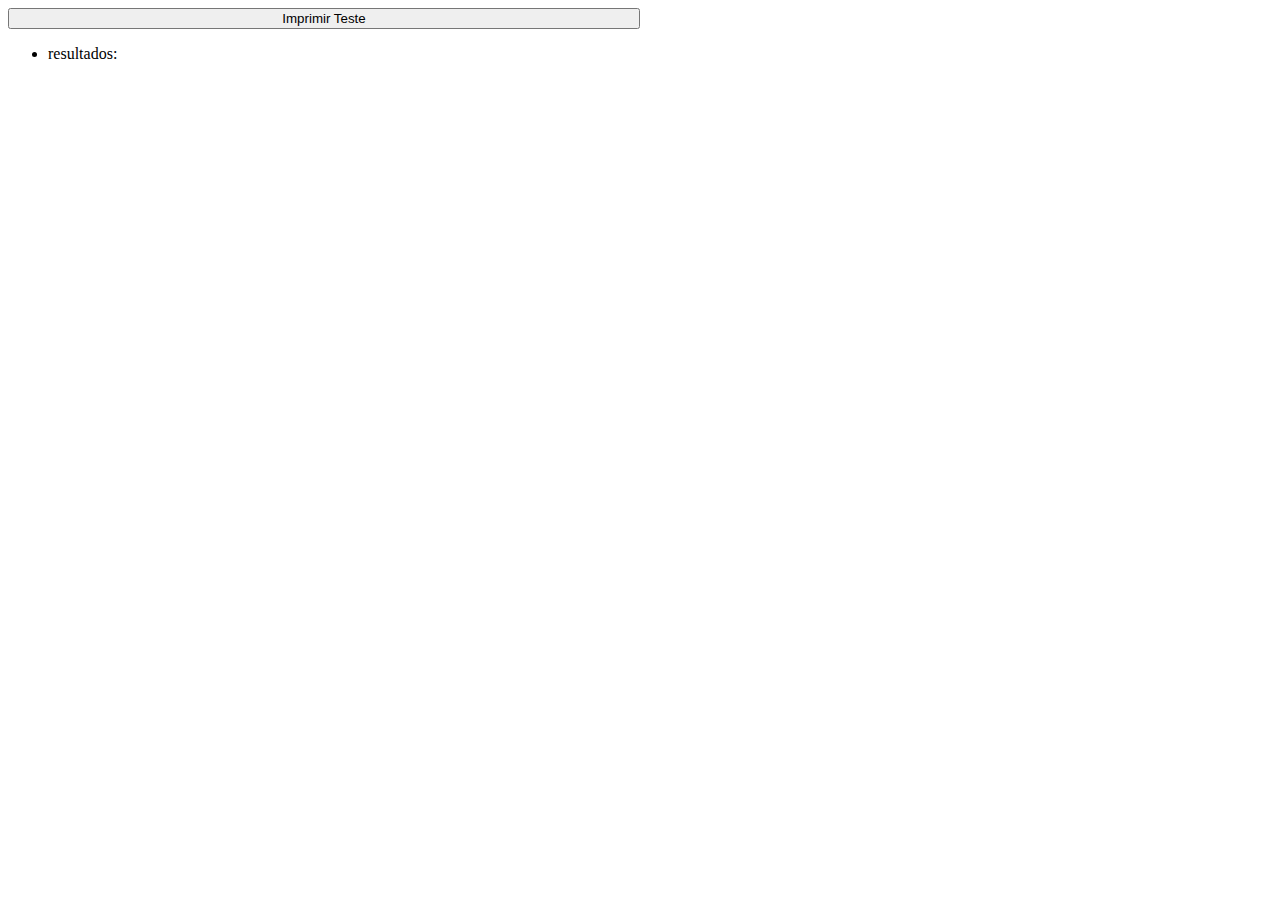
==== home.old.html @ b7213599 "agora vai" ====
<!DOCTYPE html>
<html lang="en">
<head>
    <meta charset="UTF-8">
    <meta http-equiv="X-UA-Compatible" content="IE=edge">
    <meta name="viewport" content="width=device-width, initial-scale=1.0">
    <title>Test</title>
</head>
<body>
    <input id="teste" type="button" value="Imprimir Teste" style="width: 50%;">
    <ul id="list">
        <li>resultados:</li>
    </ul>
    <script>
        document.querySelector('#teste').addEventListener('click', testeImpressora)

        function addLi(text) {
            let ul = document.getElementById("list");
            let li = document.createElement("li");
            li.appendChild(document.createTextNode(text));
            ul.appendChild(li);
        }

        function testeImpressora() {
            addLi('bora lá')
            let args = JSON.stringify({ tipo: 5, modelo: '', conexao: '', parametro: 0 })
            let result = Termica.AbreConexaoImpressora(args)
            addLi('abreconexaoimpressora')
            addLi(`result: ${result}`)
            let resultJson = JSON.parse(result)
            if (resultJson.callResult === 'success') {
                if (resultJson.callReturn !== 0) {
                    addLi(`Retorno: ${resultJson.callReturn}`)
                } else addLi(resultJson.callReturn)
            } else {
                addLi(`Failed\nCall Result Code: ${resultJson.callResultCode}\nCall Return: ${resultJson.callReturn}`)
            }
    
    
            args = JSON.stringify({ dados: 'qualquer coisa só pra teste',
                                    alinhamento: 0,
                                    stilo: 0, 
                                    tamanho: 17 })
            result = Termica.ImpressaoTexto(args)
            addLi('impressao texto')
            addLi(`result: ${result}`)
            resultJson = JSON.parse(result)
            if (resultJson.callResult === 'success') {
                if (resultJson.callReturn !== 0) {
                    alert(`Retorno: ${resultJson.callReturn}`)
                } else alert(resultJson.callReturn)
            } else {
                alert(`Failed\nCall Result Code: ${resultJson.callResultCode}\nCall Return: ${resultJson.callReturn}`)
            }
    
            result = Termica.Corte(JSON.stringify({ avanco : 10 }))
            addLi('corte')
            addLi(`result: ${result}`)
            resultJson = JSON.parse(result)
            if (resultJson.callResult === 'success') {
                if (resultJson.callReturn !== 0) {
                    alert(`Retorno: ${resultJson.callReturn}`)
                } else alert(resultJson.callReturn)
            } else {
                alert(`Failed\nCall Result Code: ${resultJson.callResultCode}\nCall Return: ${resultJson.callReturn}`)
            }
    
            result = Termica.FechaConexaoImpressora(JSON.stringify({}))
            addLi('fecha')
            addLi(`result: ${result}`)
            resultJson = JSON.parse(result)
            if (resultJson.callResult === 'success') {
                if (resultJson.callReturn !== 0) {
                    alert(`Retorno: ${resultJson.callReturn}`)
                } else alert(resultJson.callReturn)
            } else {
                alert(`Failed\nCall Result Code: ${resultJson.callResultCode}\nCall Return: ${resultJson.callReturn}`)
            }
        }
    </script>
</body>
</html>
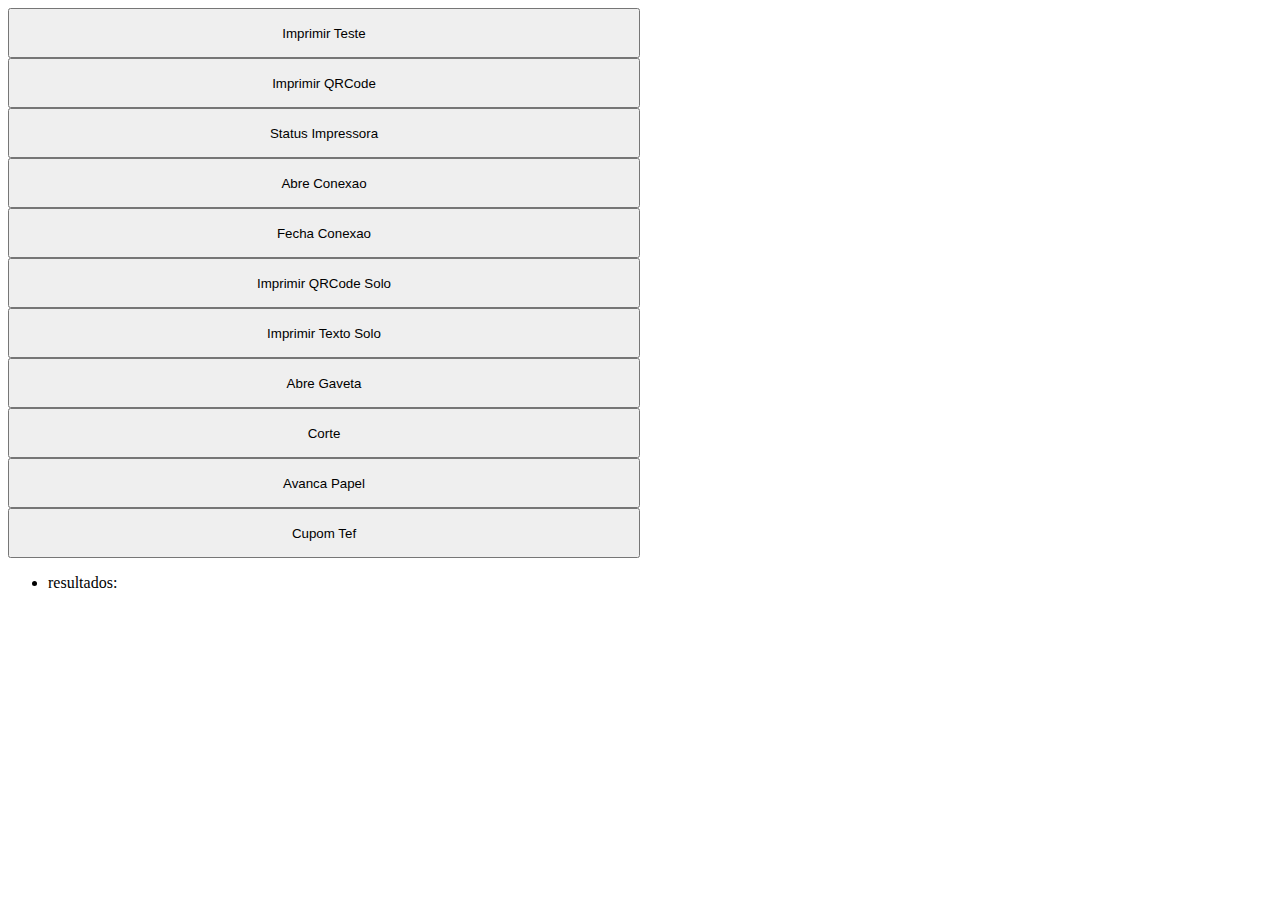
==== commit 4020e169: "b site" ====
--- a/home.old.html
+++ b/home.old.html
@@ -5,15 +5,35 @@
     <meta charset="UTF-8">
     <meta http-equiv="X-UA-Compatible" content="IE=edge">
     <meta name="viewport" content="width=device-width, initial-scale=1.0">
-    <title>Test</title>
+    <title>Test Git</title>
 </head>
 <body>
-    <input id="teste" type="button" value="Imprimir Teste" style="width: 50%;">
+    <input id="texto" type="button" value="Imprimir Teste" style="width: 50%; height: 50px;"><br>
+    <input id="qrcode" type="button" value="Imprimir QRCode" style="width: 50%; height: 50px;"><br>
+    <input id="status" type="button" value="Status Impressora" style="width: 50%; height: 50px;"><br>
+    <input id="abre" type="button" value="Abre Conexao" style="width: 50%; height: 50px;"><br>
+    <input id="fecha" type="button" value="Fecha Conexao" style="width: 50%; height: 50px;"><br>
+    <input id="qrcode-solo" type="button" value="Imprimir QRCode Solo" style="width: 50%; height: 50px;"><br>
+    <input id="texto-solo" type="button" value="Imprimir Texto Solo" style="width: 50%; height: 50px;"><br>
+    <input id="abre-gaveta" type="button" value="Abre Gaveta" style="width: 50%; height: 50px;"><br>
+    <input id="corte" type="button" value="Corte" style="width: 50%; height: 50px;"><br>
+    <input id="avanca" type="button" value="Avanca Papel" style="width: 50%; height: 50px;"><br>
+    <input id="cupomtef" type="button" value="Cupom Tef" style="width: 50%; height: 50px;"><br>
     <ul id="list">
         <li>resultados:</li>
     </ul>
     <script>
-        document.querySelector('#teste').addEventListener('click', testeImpressora)
+        document.querySelector('#texto').addEventListener('click', testeImpressaoTexto)
+        document.querySelector('#qrcode').addEventListener('click', testeImpressaoQRCode)
+        document.querySelector('#status').addEventListener('click', testeStatusImpressora)
+        document.querySelector('#abre').addEventListener('click', testeAbreConexao)
+        document.querySelector('#fecha').addEventListener('click', testeFechaConexao)
+        document.querySelector('#qrcode-solo').addEventListener('click', testeImpressaoQRCodeSolo)
+        document.querySelector('#texto-solo').addEventListener('click', testeImpressaoTextoSolo)
+        document.querySelector('#abre-gaveta').addEventListener('click', testeAbreGaveta)
+        document.querySelector('#corte').addEventListener('click', testeCorte)
+        document.querySelector('#avanca').addEventListener('click', testeAvancaPapel)
+        document.querySelector('#cupomtef').addEventListener('click', testeImprimeCupomTEF)
 
         function addLi(text) {
             let ul = document.getElementById("list");
@@ -22,62 +42,144 @@
             ul.appendChild(li);
         }
 
-        function testeImpressora() {
+        function removeLis() {
+            document.getElementById("list").innerHTML = "";
+        }
+
+        function testeAbreConexao() {
+            removeLis()
             addLi('bora lá')
             let args = JSON.stringify({ tipo: 5, modelo: '', conexao: '', parametro: 0 })
             let result = Termica.AbreConexaoImpressora(args)
             addLi('abreconexaoimpressora')
             addLi(`result: ${result}`)
-            let resultJson = JSON.parse(result)
-            if (resultJson.callResult === 'success') {
-                if (resultJson.callReturn !== 0) {
-                    addLi(`Retorno: ${resultJson.callReturn}`)
-                } else addLi(resultJson.callReturn)
-            } else {
-                addLi(`Failed\nCall Result Code: ${resultJson.callResultCode}\nCall Return: ${resultJson.callReturn}`)
-            }
+        }
+
+        function testeFechaConexao() {
+            removeLis()
+            result = Termica.FechaConexaoImpressora(JSON.stringify({}))
+            addLi('fecha')
+            addLi(`result: ${result}`)
+        }
+
+        function testeImpressaoTexto() {
+            removeLis()
+            addLi('bora lá')
+            let args = JSON.stringify({ tipo: 5, modelo: '', conexao: '', parametro: 0 })
+            let result = Termica.AbreConexaoImpressora(args)
+            addLi('abreconexaoimpressora')
+            addLi(`result: ${result}`)
     
-    
-            args = JSON.stringify({ dados: 'qualquer coisa só pra teste',
-                                    alinhamento: 0,
+            args = JSON.stringify({ dados : 'Elgin Developers Community From Web App', 
+                                    alinhamento: 0, 
                                     stilo: 0, 
                                     tamanho: 17 })
             result = Termica.ImpressaoTexto(args)
             addLi('impressao texto')
             addLi(`result: ${result}`)
-            resultJson = JSON.parse(result)
-            if (resultJson.callResult === 'success') {
-                if (resultJson.callReturn !== 0) {
-                    alert(`Retorno: ${resultJson.callReturn}`)
-                } else alert(resultJson.callReturn)
-            } else {
-                alert(`Failed\nCall Result Code: ${resultJson.callResultCode}\nCall Return: ${resultJson.callReturn}`)
-            }
     
             result = Termica.Corte(JSON.stringify({ avanco : 10 }))
             addLi('corte')
             addLi(`result: ${result}`)
-            resultJson = JSON.parse(result)
-            if (resultJson.callResult === 'success') {
-                if (resultJson.callReturn !== 0) {
-                    alert(`Retorno: ${resultJson.callReturn}`)
-                } else alert(resultJson.callReturn)
-            } else {
-                alert(`Failed\nCall Result Code: ${resultJson.callResultCode}\nCall Return: ${resultJson.callReturn}`)
-            }
-    
+
             result = Termica.FechaConexaoImpressora(JSON.stringify({}))
             addLi('fecha')
             addLi(`result: ${result}`)
-            resultJson = JSON.parse(result)
-            if (resultJson.callResult === 'success') {
-                if (resultJson.callReturn !== 0) {
-                    alert(`Retorno: ${resultJson.callReturn}`)
-                } else alert(resultJson.callReturn)
-            } else {
-                alert(`Failed\nCall Result Code: ${resultJson.callResultCode}\nCall Return: ${resultJson.callReturn}`)
-            }
         }
+
+        function testeImpressaoQRCode() {
+            removeLis()
+            addLi('bora lá')
+            let args = JSON.stringify({ tipo: 5, modelo: '', conexao: '', parametro: 0 })
+            let result = Termica.AbreConexaoImpressora(args)
+            addLi('abreconexaoimpressora')
+            addLi(`result: ${result}`)
+    
+            args = JSON.stringify({ dados: 'https://web-app-experience.herokuapp.com/', 
+                                    tamanho: 4, 
+                                    nivelCorrecao: 2 })
+            result = Termica.ImpressaoQRCode(args)
+            addLi('impressao texto')
+            addLi(`result: ${result}`)
+    
+            result = Termica.Corte(JSON.stringify({ avanco : 10 }))
+            addLi('corte')
+            addLi(`result: ${result}`)
+
+            result = Termica.FechaConexaoImpressora(JSON.stringify({}))
+            addLi('fecha')
+            addLi(`result: ${result}`)
+        }
+
+        function testeStatusImpressora() {
+            removeLis()
+            addLi('bora lá')
+            let args = JSON.stringify({ tipo: 5, modelo: '', conexao: '', parametro: 0 })
+            let result = Termica.AbreConexaoImpressora(args)
+            addLi('abreconexaoimpressora')
+            addLi(`result: ${result}`)
+    
+            args = JSON.stringify({ param: 3 })
+            result = Termica.StatusImpressora(args)
+            addLi('statusimpressora')
+            addLi(`result: ${result}`)
+
+            result = Termica.FechaConexaoImpressora(JSON.stringify({}))
+            addLi('fecha')
+            addLi(`result: ${result}`)
+        }
+
+        function testeImpressaoTextoSolo() {
+            removeLis()
+            args = JSON.stringify({ dados : 'Elgin Developers Community From Web App', 
+                                    alinhamento: 0, 
+                                    stilo: 0, 
+                                    tamanho: 17 })
+            result = Termica.ImpressaoTexto(args)
+            addLi('impressao texto')
+            addLi(`result: ${result}`)
+        }
+
+        function testeImpressaoQRCodeSolo() {
+            removeLis()
+            args = JSON.stringify({ dados: 'https://web-app-experience.herokuapp.com/', 
+                                    tamanho: 4, 
+                                    nivelCorrecao: 2 })
+            result = Termica.ImpressaoQRCode(args)
+            addLi('impressao qrcode solo')
+            addLi(`result: ${result}`)
+        }
+
+        function testeAbreGaveta() {
+            removeLis()
+            args = JSON.stringify({ })
+            result = Termica.AbreGavetaElgin(args)
+            addLi('teste gaveta')
+            addLi(`result: ${result}`)
+        }
+
+        function testeCorte() {
+            removeLis()
+            result = Termica.Corte(JSON.stringify({ avanco : 10 }))
+            addLi('corte')
+            addLi(`result: ${result}`)
+        }
+
+        function testeAvancaPapel() {
+            removeLis()
+            result = Termica.AvancaPapel(JSON.stringify({ linhas : 10 }))
+            addLi('avancapapel')
+            addLi(`result: ${result}`)
+        }
+
+        function testeImprimeCupomTEF() {
+            let cupom = '000-000 = CRT\n 001-000 = 1\n 002-000 = 123456\n 003-000 = 4500\n 010-000 = ELECTRON\n 010-001 = 103\n 010-003 = 21\n 010-004 = 417402\n 010-005 = 7578\n 011-000 = 03603511027\n 012-000 = 001315\n 013-000 = 001315\n 018-000 = 01\n 022-000 = 0326\n 023-000 = 192414\n 028-000 = 37\n 029-001 = ELGIN PAY TESTE BANRISUL\n 029-002 = 92.702.067/0001-96   \n 029-003 = R CAPITAO MONTANHA, 177\n 029-004 = CENTRO PORTO ALEGRE RS\n 029-005 = \n 029-006 = \n 029-007 = \n 029-008 = \n 029-009 =                  REDE                 \n 029-010 = \n 029-011 = REDESHOP  -      OKI                  \n 029-012 = \n 029-013 = \n 029-014 = COMPROV: 123456789 VALOR: 45,00\n 029-015 = \n 029-016 = ESTAB:013932594 SCOPE TESTE SIMULADO  \n 029-017 = DD.MM.AA-HH:MM:SS TERM:PV123456/pppnnn\n 029-018 = CARTAO: ************7578\n 029-019 = AUTORIZACAO: 123456                   \n 029-020 = ARQC:36DEFEF9D3490BC5\n 029-021 = \n 029-022 = **************************************\n 029-023 =          D E M O N S T R A C A O      \n 029-024 =  Transacao sem validade para reembolso\n 029-025 =     Autorizacao gerada por simulador  \n 029-026 = **************************************\n 029-027 = \n 029-028 =     TRANSACAO AUTORIZADA MEDIANTE     \n 029-029 =         USO DE SENHA PESSOAL.         \n 029-030 =                                       \n 029-031 = 0\n 029-032 = CONTROLE 03603511027  OKI BRASIL SCOPE\n 029-033 = \n 029-034 = \n 029-035 = \n 029-036 = \n 029-037 = \n 030-000 = Transação Finalizada com Sucesso\n 043-000 = SIMULADOR\n 047-000 = 00\n 050-000 = 000\n 150-000 = 000000000000002\n 210-004 = 4174020000007578=25080000000000000000\n 210-052 = 001\n 210-052 = 001\n 300-001 = 0825\n 600-000 = 01425787000104\n 701-016 = 0326\n 999-999 = 0'
+            removeLis()
+            result = Termica.ImprimeCupomTEF(JSON.stringify({ dados : cupom }))
+            addLi('cupomtef')
+            addLi(`result: ${result}`)
+        }
+
     </script>
 </body>
-</html>+</html>
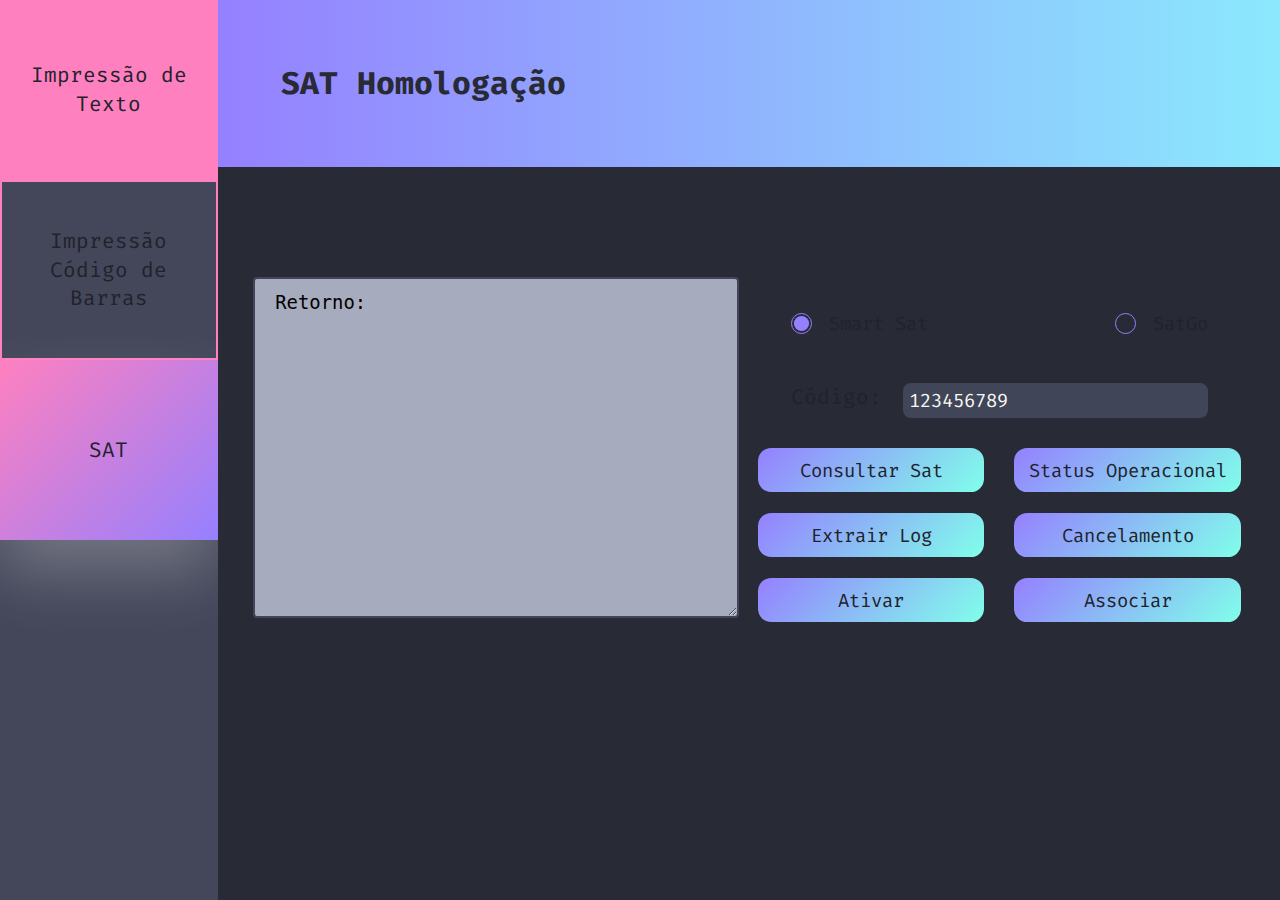
==== commit a26a4ae9: "fdjk" ====
--- a/home.old.html
+++ b/home.old.html
@@ -1,185 +1,205 @@
-
 <!DOCTYPE html>
 <html lang="en">
 <head>
     <meta charset="UTF-8">
     <meta http-equiv="X-UA-Compatible" content="IE=edge">
     <meta name="viewport" content="width=device-width, initial-scale=1.0">
-    <title>Test Git</title>
+    <title>Exemplo Web</title>
+    <link rel="stylesheet" href="css/style.css">
 </head>
 <body>
-    <input id="texto" type="button" value="Imprimir Teste" style="width: 50%; height: 50px;"><br>
-    <input id="qrcode" type="button" value="Imprimir QRCode" style="width: 50%; height: 50px;"><br>
-    <input id="status" type="button" value="Status Impressora" style="width: 50%; height: 50px;"><br>
-    <input id="abre" type="button" value="Abre Conexao" style="width: 50%; height: 50px;"><br>
-    <input id="fecha" type="button" value="Fecha Conexao" style="width: 50%; height: 50px;"><br>
-    <input id="qrcode-solo" type="button" value="Imprimir QRCode Solo" style="width: 50%; height: 50px;"><br>
-    <input id="texto-solo" type="button" value="Imprimir Texto Solo" style="width: 50%; height: 50px;"><br>
-    <input id="abre-gaveta" type="button" value="Abre Gaveta" style="width: 50%; height: 50px;"><br>
-    <input id="corte" type="button" value="Corte" style="width: 50%; height: 50px;"><br>
-    <input id="avanca" type="button" value="Avanca Papel" style="width: 50%; height: 50px;"><br>
-    <input id="cupomtef" type="button" value="Cupom Tef" style="width: 50%; height: 50px;"><br>
-    <ul id="list">
-        <li>resultados:</li>
-    </ul>
-    <script>
-        document.querySelector('#texto').addEventListener('click', testeImpressaoTexto)
-        document.querySelector('#qrcode').addEventListener('click', testeImpressaoQRCode)
-        document.querySelector('#status').addEventListener('click', testeStatusImpressora)
-        document.querySelector('#abre').addEventListener('click', testeAbreConexao)
-        document.querySelector('#fecha').addEventListener('click', testeFechaConexao)
-        document.querySelector('#qrcode-solo').addEventListener('click', testeImpressaoQRCodeSolo)
-        document.querySelector('#texto-solo').addEventListener('click', testeImpressaoTextoSolo)
-        document.querySelector('#abre-gaveta').addEventListener('click', testeAbreGaveta)
-        document.querySelector('#corte').addEventListener('click', testeCorte)
-        document.querySelector('#avanca').addEventListener('click', testeAvancaPapel)
-        document.querySelector('#cupomtef').addEventListener('click', testeImprimeCupomTEF)
-
-        function addLi(text) {
-            let ul = document.getElementById("list");
-            let li = document.createElement("li");
-            li.appendChild(document.createTextNode(text));
-            ul.appendChild(li);
-        }
-
-        function removeLis() {
-            document.getElementById("list").innerHTML = "";
-        }
-
-        function testeAbreConexao() {
-            removeLis()
-            addLi('bora lá')
-            let args = JSON.stringify({ tipo: 5, modelo: '', conexao: '', parametro: 0 })
-            let result = Termica.AbreConexaoImpressora(args)
-            addLi('abreconexaoimpressora')
-            addLi(`result: ${result}`)
-        }
-
-        function testeFechaConexao() {
-            removeLis()
-            result = Termica.FechaConexaoImpressora(JSON.stringify({}))
-            addLi('fecha')
-            addLi(`result: ${result}`)
-        }
-
-        function testeImpressaoTexto() {
-            removeLis()
-            addLi('bora lá')
-            let args = JSON.stringify({ tipo: 5, modelo: '', conexao: '', parametro: 0 })
-            let result = Termica.AbreConexaoImpressora(args)
-            addLi('abreconexaoimpressora')
-            addLi(`result: ${result}`)
-    
-            args = JSON.stringify({ dados : 'Elgin Developers Community From Web App', 
-                                    alinhamento: 0, 
-                                    stilo: 0, 
-                                    tamanho: 17 })
-            result = Termica.ImpressaoTexto(args)
-            addLi('impressao texto')
-            addLi(`result: ${result}`)
-    
-            result = Termica.Corte(JSON.stringify({ avanco : 10 }))
-            addLi('corte')
-            addLi(`result: ${result}`)
-
-            result = Termica.FechaConexaoImpressora(JSON.stringify({}))
-            addLi('fecha')
-            addLi(`result: ${result}`)
-        }
-
-        function testeImpressaoQRCode() {
-            removeLis()
-            addLi('bora lá')
-            let args = JSON.stringify({ tipo: 5, modelo: '', conexao: '', parametro: 0 })
-            let result = Termica.AbreConexaoImpressora(args)
-            addLi('abreconexaoimpressora')
-            addLi(`result: ${result}`)
-    
-            args = JSON.stringify({ dados: 'https://web-app-experience.herokuapp.com/', 
-                                    tamanho: 4, 
-                                    nivelCorrecao: 2 })
-            result = Termica.ImpressaoQRCode(args)
-            addLi('impressao texto')
-            addLi(`result: ${result}`)
-    
-            result = Termica.Corte(JSON.stringify({ avanco : 10 }))
-            addLi('corte')
-            addLi(`result: ${result}`)
-
-            result = Termica.FechaConexaoImpressora(JSON.stringify({}))
-            addLi('fecha')
-            addLi(`result: ${result}`)
-        }
-
-        function testeStatusImpressora() {
-            removeLis()
-            addLi('bora lá')
-            let args = JSON.stringify({ tipo: 5, modelo: '', conexao: '', parametro: 0 })
-            let result = Termica.AbreConexaoImpressora(args)
-            addLi('abreconexaoimpressora')
-            addLi(`result: ${result}`)
-    
-            args = JSON.stringify({ param: 3 })
-            result = Termica.StatusImpressora(args)
-            addLi('statusimpressora')
-            addLi(`result: ${result}`)
-
-            result = Termica.FechaConexaoImpressora(JSON.stringify({}))
-            addLi('fecha')
-            addLi(`result: ${result}`)
-        }
-
-        function testeImpressaoTextoSolo() {
-            removeLis()
-            args = JSON.stringify({ dados : 'Elgin Developers Community From Web App', 
-                                    alinhamento: 0, 
-                                    stilo: 0, 
-                                    tamanho: 17 })
-            result = Termica.ImpressaoTexto(args)
-            addLi('impressao texto')
-            addLi(`result: ${result}`)
-        }
-
-        function testeImpressaoQRCodeSolo() {
-            removeLis()
-            args = JSON.stringify({ dados: 'https://web-app-experience.herokuapp.com/', 
-                                    tamanho: 4, 
-                                    nivelCorrecao: 2 })
-            result = Termica.ImpressaoQRCode(args)
-            addLi('impressao qrcode solo')
-            addLi(`result: ${result}`)
-        }
-
-        function testeAbreGaveta() {
-            removeLis()
-            args = JSON.stringify({ })
-            result = Termica.AbreGavetaElgin(args)
-            addLi('teste gaveta')
-            addLi(`result: ${result}`)
-        }
-
-        function testeCorte() {
-            removeLis()
-            result = Termica.Corte(JSON.stringify({ avanco : 10 }))
-            addLi('corte')
-            addLi(`result: ${result}`)
-        }
-
-        function testeAvancaPapel() {
-            removeLis()
-            result = Termica.AvancaPapel(JSON.stringify({ linhas : 10 }))
-            addLi('avancapapel')
-            addLi(`result: ${result}`)
-        }
-
-        function testeImprimeCupomTEF() {
-            let cupom = '000-000 = CRT\n 001-000 = 1\n 002-000 = 123456\n 003-000 = 4500\n 010-000 = ELECTRON\n 010-001 = 103\n 010-003 = 21\n 010-004 = 417402\n 010-005 = 7578\n 011-000 = 03603511027\n 012-000 = 001315\n 013-000 = 001315\n 018-000 = 01\n 022-000 = 0326\n 023-000 = 192414\n 028-000 = 37\n 029-001 = ELGIN PAY TESTE BANRISUL\n 029-002 = 92.702.067/0001-96   \n 029-003 = R CAPITAO MONTANHA, 177\n 029-004 = CENTRO PORTO ALEGRE RS\n 029-005 = \n 029-006 = \n 029-007 = \n 029-008 = \n 029-009 =                  REDE                 \n 029-010 = \n 029-011 = REDESHOP  -      OKI                  \n 029-012 = \n 029-013 = \n 029-014 = COMPROV: 123456789 VALOR: 45,00\n 029-015 = \n 029-016 = ESTAB:013932594 SCOPE TESTE SIMULADO  \n 029-017 = DD.MM.AA-HH:MM:SS TERM:PV123456/pppnnn\n 029-018 = CARTAO: ************7578\n 029-019 = AUTORIZACAO: 123456                   \n 029-020 = ARQC:36DEFEF9D3490BC5\n 029-021 = \n 029-022 = **************************************\n 029-023 =          D E M O N S T R A C A O      \n 029-024 =  Transacao sem validade para reembolso\n 029-025 =     Autorizacao gerada por simulador  \n 029-026 = **************************************\n 029-027 = \n 029-028 =     TRANSACAO AUTORIZADA MEDIANTE     \n 029-029 =         USO DE SENHA PESSOAL.         \n 029-030 =                                       \n 029-031 = 0\n 029-032 = CONTROLE 03603511027  OKI BRASIL SCOPE\n 029-033 = \n 029-034 = \n 029-035 = \n 029-036 = \n 029-037 = \n 030-000 = Transação Finalizada com Sucesso\n 043-000 = SIMULADOR\n 047-000 = 00\n 050-000 = 000\n 150-000 = 000000000000002\n 210-004 = 4174020000007578=25080000000000000000\n 210-052 = 001\n 210-052 = 001\n 300-001 = 0825\n 600-000 = 01425787000104\n 701-016 = 0326\n 999-999 = 0'
-            removeLis()
-            result = Termica.ImprimeCupomTEF(JSON.stringify({ dados : cupom }))
-            addLi('cupomtef')
-            addLi(`result: ${result}`)
-        }
-
-    </script>
+    <main>
+        <div class="left-options">
+            <div class="box card" id="print-text">
+                <span class="text">Impressão de Texto</span>
+            </div>
+            <div class="box card card-subtle" id="print-barcode">
+                <span class="text">Impressão Código de Barras</span>
+            </div>
+            <div class="box card card-subtle default-tab" id="sat">
+                <span class="text">SAT</span>
+            </div>
+        </div>
+        <div class="right-side">
+            <!-- IMPRESSÃO DE TEXTO -->
+            <div class="print-text tabcontent">
+                <h2 class="title-center">Impressão de Texto</h2>
+                <div class="printer-main">
+                    <div class="message">
+                        <label for="message">Mensagem:</label>
+                        <input type="text" name="message" id="message" value="Elgin Developers Community" class="text-white">
+                    </div>
+                    <div class="alignment">
+                        <div class="title-left">Alinhamento:</div>
+                        <div class="alignment-options">
+                            <div class="box">
+                                <input type="radio" id="rdb-left" name="rdb-align" value="rdb-left" class="radio radio-purple" checked>
+                                <label for="rdb-left" class="text text-white">Esquerda</label>
+                            </div>
+                            <div class="box">
+                                <input type="radio" id="rdb-center" name="rdb-align" class="radio radio-purple" value="rdb-center">
+                                <label for="rdb-center" class="text text-white">Centralizado</label>
+                            </div>
+                            <div class="box">
+                                <input type="radio" id="rdb-right" name="rdb-align" class="radio radio-purple" value="rdb-right">
+                                <label for="rdb-right" class="text text-white">Direita</label>
+                            </div>
+                        </div>
+                    </div>
+                    <div class="styling">
+                        <div class="title-left">Estilização:</div>
+                        <div class="options">
+                            <label for="font-fam">Font Family:</label>
+                            <select name="font" id="font-fam" class="select select-purple">
+                                <option value="0">Font A</option>
+                                <option value="1">Font B</option>
+                            </select>
+                            <label for="font-siz">Font Size:</label>
+                            <select name="font" id="font-siz" class="select">
+                                <option value="17">17</option>
+                                <option value="34">34</option>
+                                <option value="51">51</option>
+                                <option value="68">68</option>
+                            </select>
+                            <div class="checkboxes">
+                                <div class="box">
+                                    <input type="checkbox" id="bold" name="bold" value="8" class="checkbox checkbox-purple">
+                                    <label for="bold" class="text text-white"> Negrito</label>
+                                </div>
+                                <div class="box">
+                                    <input type="checkbox" id="italic" name="italic" value="2" class="checkbox checkbox-purple">
+                                    <label for="italic" class="text text-white"> Sublinahdo</label>
+                                </div>
+                                <div class="box">
+                                    <input type="checkbox" id="cut" name="cut" value="0" class="checkbox checkbox-purple">
+                                    <label for="cut" class="text text-white"> Cut Paper</label>
+                                </div>
+                            </div>
+                        </div>
+                    </div>
+                    <div class="actions">
+                        <input type="button" id="print-send" value="Imprimir Texto" class="btn bg-purple-cyan m-sm">
+                    </div>
+                </div>
+            </div>
+
+            <!-- ============================= -->
+            <!-- IMPRESSÃO DE CÓDIGOS DE BARRAS -->
+            <!-- ============================= -->
+            <div class="print-barcode tabcontent">
+                <h2 class="title-center">Código de Barras</h2>
+                <div class="barcode-main">
+                    <div class="message">
+                        <label for="messageb">Código:</label>
+                        <input type="text" id="messageb" name="message" value="40170725" class="text-white">
+                    </div>
+                    <div class="options">
+                        <label for="barcode-type">Tipo de Código de Barras:</label>
+                        <select name="font" id="barcode-type" class="select select-purple">
+                            <option value="9">QR Code</option>
+                        </select>
+                    </div>
+                    <!-- <div class="alignment">
+                        <div class="title-left">Alinhamento:</div>
+                        <div class="alignment-options">
+                            <div class="box">
+                                <div class="box">
+                                    <input type="radio" id="rdb-bleft" name="rdb-align" value="rdb-left" class="radio radio-purple" checked>
+                                    <label for="rdb-bleft" class="text text-white">Esquerda</label>
+                                </div>
+                                <div class="box">
+                                    <input type="radio" id="rdb-bcenter" name="rdb-align" class="radio radio-purple" value="rdb-center">
+                                    <label for="rdb-bcenter" class="text text-white">Centralizado</label>
+                                </div>
+                                <div class="box">
+                                    <input type="radio" id="rdb-bright" name="rdb-align" class="radio radio-purple" value="rdb-right">
+                                    <label for="rdb-bright" class="text text-white">Direita</label>
+                                </div>
+                            </div>
+                        </div>
+                    </div> -->
+                    <div class="styling">
+                        <div class="title-left">Estilização:</div>
+                        <div class="options">
+                            <!-- <label for="font-fam">Font Family:</label>
+                            <select name="font" id="font-fam" class="select select-purple">
+                                <option value="0">Font A</option>
+                                <option value="1">Font B</option>
+                            </select> -->
+                            <label for="bar-size">Font Size:</label>
+                            <select name="font" id="bar-size" class="select">
+                                <option value="1">1</option>
+                                <option value="2">2</option>
+                                <option value="3">3</option>
+                                <option value="4">4</option>
+                                <option value="5">5</option>
+                                <option value="6">6</option>
+                            </select>
+                            <div class="checkboxes">
+                                <!-- <div class="box">
+                                    <input type="checkbox" id="bold" name="bold" value="8" class="checkbox checkbox-purple">
+                                    <label for="bold" class="text text-white"> Negrito</label>
+                                </div>
+                                <div class="box">
+                                    <input type="checkbox" id="italic" name="italic" value="2" class="checkbox checkbox-purple">
+                                    <label for="italic" class="text text-white"> Sublinahdo</label>
+                                </div> -->
+                                <div class="box">
+                                    <input type="checkbox" id="cutb" name="cut" value="0" class="checkbox checkbox-purple">
+                                    <label for="cutb" class="text text-white"> Cut Paper</label>
+                                </div>
+                            </div>
+                        </div>
+                    </div>
+                    <div class="actions">
+                        <input type="button" id="printb-send" value="Imprimir Código" class="btn bg-purple-cyan m-sm">
+                    </div>
+                </div>
+            </div>
+
+            <!-- ============================= -->
+            <!-- SAT -->
+            <!-- ============================= -->
+            <div class="sat tabcontent">
+                <h2 class="title-center">SAT Homologação</h2>
+                <div class="sat-main">
+                    <div class="text-area">
+                        <textarea name="retorno" id="retsat">Retorno: </textarea>
+                    </div>
+                    <div class="sat-functions">
+                        <div class="box-sat-rdbs">
+                            <div class="box">
+                                <input type="radio" id="smart-sat" name="rdb-sat" value="smartsat" class="radio radio-purple" checked>
+                                <label for="smart-sat" class="text text-white">Smart Sat</label>
+                            </div>
+                            <div class="box">
+                                <input type="radio" id="satgo" name="rdb-sat" class="radio radio-purple" value="satgo">
+                                <label for="satgo" class="text text-white">SatGo</label>
+                            </div>
+                        </div>
+                        <div class="message cod-ativacao">
+                            <label for="cod-ativacao">Código:</label>
+                            <input type="text" id="cod-ativacao" name="message" value="123456789" class="text-white">
+                        </div>
+                        <div class="buttons-sat">
+                            <input type="button" id="consultar-sat" value="Consultar Sat" class="btn bg-purple-cyan m-sm">
+                            <input type="button" id="status-operacional" value="Status Operacional" class="btn bg-purple-cyan m-sm">
+                            <!-- <input type="button" id="realizar-venda" value="Realizar Venda" class="btn bg-purple-cyan m-sm"> -->
+                            <input type="button" id="extrair-log" value="Extrair Log" class="btn bg-purple-cyan m-sm">
+                            <input type="button" id="cancelamento" value="Cancelamento" class="btn bg-purple-cyan m-sm">
+                            <input type="button" id="ativar" value="Ativar" class="btn bg-purple-cyan m-sm">
+                            <input type="button" id="associar" value="Associar" class="btn bg-purple-cyan m-sm">
+                        </div>
+                    </div>
+                </div>
+
+            </div>    
+        </div>
+    </main>
+
+    <script src="js/script.js"></script>
+    <script src="js/printText.js"></script>
+    <script src="js/printBarCode.js"></script>
+    <script src="js/sat.js"></script>
 </body>
-</html>
+</html>--- a/css/style.css
+++ b/css/style.css
@@ -0,0 +1,511 @@
+@import url('https://fonts.googleapis.com/css2?family=Clicker+Script&family=Poppins:wght@200;300;400;500;600;700&family=Roboto:wght@400;500;700&display=swap');
+@import url("https://fonts.googleapis.com/css2?family=Fira+Code:wght@300;400;500;600;700&display=swap");
+
+:root {
+	--black: #21222c;
+	--blackSecondary: #414558;
+	--blackTernary: #a7abbe;
+	--white: #f8f8f2;
+	--cyan: #80ffea;
+	--cyanSecondary: #ccfff6;
+	--cyanLight: rgba(128, 255, 234, .05);
+	--green: #8aff80;
+	--pink: #ff80bf;
+	--purple: #9580ff;
+	--purpleSecondary: #d4ccff;
+	--purpleLight: rgba(149, 128, 255, .05);
+	--cyan-transparent: rgba(128, 255, 234, .1);
+	--green-transparent: rgba(138, 255, 128, .1);
+	--orange-transparent: rgba(255, 202, 128, .1);
+	--purple-transparent: rgba(149, 128, 255, .1);
+	--red-transparent: rgba(255, 149, 128, .1);
+	--yellow-transparent: rgba(255, 255, 128, .1);
+	--disabled: #6c7393;
+	--gradientDegree: 135deg;
+	--purple-cyan: linear-gradient(var(--gradientDegree), var(--purple) 0%, var(--cyan) 100%);
+	--cyan-green: linear-gradient(var(--gradientDegree), var(--cyan) 0%, var(--green) 100%);
+	--accentColor: var(--purple);
+	--glowColor: hsla(0, 0%, 100%, .25);
+}
+:root {
+	--border-size: 0.1rem;
+	--rounded-none: 0;
+	--rounded-sm: 0.125rem;
+	--rounded: 0.25rem;
+	--rounded-md: 0.375rem;
+	--rounded-lg: 0.5rem;
+	--rounded-xl: 0.75rem;
+	--rounded-2xl: 1rem;
+	--rounded-3xl: 1.5rem;
+	--rounded-full: 9999px;
+	--spacing-sm: 1rem;
+	--spacing-md: 2rem;
+	--spacing-lg: 4rem;
+	--glow-spacing-x: var(--spacing-md);
+	--glow-spacing-y: var(--spacing-lg);
+	--line-height-xs: 1;
+	--line-height-sm: 1.25;
+	--line-height-md: 1.375;
+	--line-height-lg: 1.5;
+	--line-height-xl: 1.625;
+	--line-height-2xl: 2;
+}
+
+@font-face {
+    font-family: 'Monaco';
+    font-style: normal;
+    font-weight: normal;
+    src: local('Monaco'), url('css/Monaco.woff') format('woff');
+}
+
+body {
+    margin: 0;
+    font-family: Fira Code, 'Monaco', 'Roboto', sans-serif;
+    font-size: 21px;
+    color: var(--black);
+}
+
+main {
+    background-color: lightgreen;
+    height: 100vh;
+    display: grid;
+    grid-template-areas: 
+    "options rightside";
+    grid-template-rows: 100%;
+    grid-template-columns: 17% 83%;
+}
+
+/* LEFT STYLES */
+
+.left-options {
+    background-color: #44475a;
+    grid-area: options;
+}
+.card {
+    background-color: var(--accentColor);
+	box-shadow: -2px var(--glow-spacing-x) var(--glow-spacing-y) var(--glowColor);
+	background: linear-gradient(var(--gradientDegree), var(--pink) 0, var(--purple) 100%);
+	line-height: var(--line-height-md);
+    padding: var(--spacing-sm);
+    height: 20%;
+    display: flex;
+    justify-content: center;
+    align-items: center;
+    transition: 0.4s ease;
+}
+.card > span {
+    text-align: center;
+    color: var(--black);
+}
+.card-subtle {
+	background: none;
+	border-style: solid;
+	border-width: 2px;
+	box-shadow: none;
+    border-color: var(--pink);
+    transition: 0.4s ease;
+}
+.card-subtle:hover {
+    background-color: var(--pink);
+}
+
+/* RIGHT STYLES */
+
+.right-side {
+    background-color: #282a36;
+    grid-area: rightside;
+}
+
+/* Fade in tabs */
+@-webkit-keyframes fadeEffect {
+	0% {opacity: 1;}
+	50% {opacity: 0;}
+	100% {opacity: 1;}
+}
+@keyframes fadeEffect {
+	0% {opacity: 1;}
+	50% {opacity: 0;}
+	100% {opacity: 1;}
+}
+
+.tabcontent {
+    padding: 0px 10px 10px;
+    margin: 0px;
+    height: 70%;
+    display: none;
+    flex-direction: column;
+    justify-content: space-between;
+	-webkit-animation: fadeEffect 0.5s;
+	animation: fadeEffect 0.5s;
+}
+
+h2.title-center {
+    color: #282a36;
+    padding: 2em;
+    margin: 0px -10px;
+	margin-bottom: 1em;
+    background-image: linear-gradient(90deg, #9580ff, #8be9fd);
+}
+
+.title-left {
+    color: #50fa7b;
+    font-weight: bold;
+    margin: 10px 5px 10px;
+}
+
+.message {
+    display: flex;
+}
+
+.message > label {
+    margin-right: 1em;
+}
+
+.message > input {
+    width: 100%;
+    font-family: Fira Code, monospace, 'Roboto', sans-serif;
+    font-size: 0.9em;
+    color: var(--white);
+	background: var(--blackSecondary);
+	border: .3rem solid transparent;
+	border-radius: var(--rounded-lg);
+	box-sizing: border-box;
+	outline: none;
+	transition: all .3s ease-in-out;
+	width: 100%;
+}
+.message > input:focus {
+    border-color: var(--purple);
+}
+
+.box {
+    box-sizing: border-box;
+}
+
+.alignment-options {
+    display: flex;
+    justify-content: space-between;
+    margin: 10px 15px 5px;
+}
+
+.checkboxes {
+    display: flex;
+    justify-content: space-between;
+    margin: 10px 15px 5px;
+}
+
+.checkboxes {
+    display: flex;
+    justify-content: space-between;
+    margin: 10px 15px 5px;
+}
+
+.checkbox,
+.radio {
+	--active-inner: var(--white);
+	--background: var(--white);
+	--disabled: var(--blackSecondary);
+	--disabled-inner: var(--blackTernary);
+	--local-bg-color: var(--border-hover);
+	-webkit-appearance: none;
+	-moz-appearance: none;
+	appearance: none;
+	border: 1px solid var(--local-bg-color, var(--border));
+	cursor: pointer;
+	display: inline-block;
+	height: 21px;
+	margin: 0;
+	outline: none;
+	position: relative;
+	transition: background .3s, border-color .3s, box-shadow .2s;
+	vertical-align: top;
+}
+.checkbox:after,
+.radio:after {
+	content: "";
+	display: block;
+	left: 0;
+	position: absolute;
+	top: 0;
+	transition: transform var(--local-transform-speed, .3s) var(--local-transform-effect, ease),
+		opacity var(--local-opacity-speed, .2s);
+}
+.checkbox:checked {
+	background: var(--local-bg, var(--background));
+}
+.checkbox:checked,
+.radio:checked {
+	--local-bg: var(--active);
+	--local-bg-color: var(--active);
+	--local-opacity-speed: 0.3s;
+	--local-transform-speed: 0.6s;
+	--local-transform-effect: cubic-bezier(0.2, 0.85, 0.32, 1.2);
+}
+.checkbox:disabled,
+.radio:disabled {
+	--local-bg: var(--disabled);
+	cursor: not-allowed;
+	opacity: .9;
+}
+.checkbox:disabled:checked,
+.radio:disabled:checked {
+	--local-bg: var(--disabled-inner);
+	--local-bg-color: var(--border);
+}
+.checkbox:disabled + label,
+.radio:disabled + label {
+	cursor: not-allowed;
+}
+.checkbox:focus,
+.radio:focus {
+	box-shadow: 0 0 0 var(--focus);
+}
+.checkbox:not(.drac-switch),
+.radio:not(.drac-switch) {
+	width: 21px;
+}
+.checkbox:not(.drac-switch):after,
+.radio:not(.drac-switch):after {
+	opacity: var(--local-opacity, 0);
+}
+.checkbox:not(.drac-switch):checked,
+.radio:not(.drac-switch):checked {
+	--local-opacity: 1;
+}
+.checkbox + label,
+.radio + label {
+	cursor: pointer;
+	display: inline-block;
+	font-size: 0.9em;
+	line-height: 21px;
+	margin-left: 4px;
+	vertical-align: top;
+}
+.checkbox:not(.drac-switch) {
+	border-radius: 7px;
+}
+.checkbox:not(.drac-switch):after {
+	border: 2px solid var(--black);
+	border-left: 0;
+	border-top: 0;
+	height: 9px;
+	left: 6px;
+	top: 2px;
+	transform: rotate(var(--local-rotation, 20deg));
+	width: 5px;
+}
+.checkbox:not(.drac-switch):checked {
+	--local-rotation: 43deg;
+}
+.checkbox.drac-switch {
+	border-radius: 11px;
+	width: 38px;
+}
+.checkbox.drac-switch:after {
+	background: var(--ab, var(--active-inner));
+	border-radius: 50%;
+	height: 15px;
+	left: 2px;
+	top: 2px;
+	transform: translateX(var(--x, 0));
+	width: 15px;
+}
+.checkbox.drac-switch:checked {
+	--ab: var(--active);
+	--x: 17px;
+	background: none;
+}
+.checkbox.drac-switch:disabled:not(:checked):after {
+	opacity: .6;
+}
+.radio {
+	border-radius: 50%;
+}
+.radio:after {
+	background: var(--local-bg-color);
+	border-radius: 50%;
+	height: 19px;
+	opacity: 0;
+	transform: scale(var(--scale));
+	width: 19px;
+}
+.radio:disabled:checked:after {
+	background: var(--disabled-inner);
+}
+.radio:checked {
+	--scale: 0.8;
+}
+.checkbox-purple,
+.radio-purple,
+.switch-purple {
+	--active: var(--purple);
+	--focus: var(--purpleSecondary);
+	--border: var(--purpleSecondary);
+	--border-hover: var(--purple);
+}
+
+
+.select {
+    font-family: Fira Code, monospace;
+	-webkit-appearance: none;
+	-moz-appearance: none;
+	appearance: none;
+	background: var(--blackSecondary);
+	border: .4rem solid transparent;
+	border-radius: var(--rounded-lg);
+	box-sizing: border-box;
+	color: var(--white);
+	outline: none;
+	transition: all .3s ease-in-out;
+    width: 6em;
+    text-align: center;
+}
+.select:before {
+	background-color: var(--purple);
+    border-image-source: var(--purple-cyan);
+    border-image-slice: 1;
+	border-style: solid;
+	border-width: .25rem .25rem 0 0;
+	content: "";
+	height: .45rem;
+	left: .15rem;
+	left: 0;
+	top: .15rem;
+	transform: rotate(-45deg);
+	transform: rotate(45deg);
+	vertical-align: top;
+	width: .45rem;
+}
+.select:disabled {
+	background: var(--blackTernary);
+	color: var(--black);
+	cursor: not-allowed;
+	opacity: .5;
+}
+
+.actions {
+    display: flex;
+    justify-content: center;
+    margin-top: 10px;
+}
+
+.actions > input {
+    font-family: Fira Code, monospace;
+    color: var(--black);
+    border: none;
+    border-radius: 0.7em;
+    padding: 0.5em;
+    width: 100%;
+    font-size: 1.1em;
+}
+
+.btn {
+	-webkit-appearance: none;
+	-moz-appearance: none;
+	appearance: none;
+	border: none;
+	border-radius: var(--rounded-lg);
+	box-sizing: border-box;
+	cursor: pointer;
+	display: inline-block;
+	text-align: center;
+	text-decoration: none;
+	background: linear-gradient(var(--gradientDegree), var(--purple) 0, var(--cyan) 100%);
+}
+.btn:hover {
+	box-shadow: inset -4px -4px 1px hsla(0, 0%, 100%, .3);
+	opacity: .75;
+	outline: 0;
+}
+.btn:active {
+	box-shadow: inset -4px -4px 1px hsla(0, 0%, 100%, .3);
+	opacity: .5;
+	outline: 0;
+}
+.btn:disabled {
+	background-color: var(--disabled);
+	color: var(--black);
+	cursor: not-allowed;
+}
+
+/* PRINTER */
+.printer-main {
+	border: solid red 1px;
+    margin-top: 7%;
+	margin-inline: 20px;
+    padding: 0px 10px 10px;
+    height: 80%;
+	display: flex;
+    flex-direction: column;
+    justify-content: space-between;
+	gap: 2em;
+}
+
+/* BAR CODE */
+
+.barcode-main {
+    margin-top: 7%;
+	margin-inline: 20px;
+    padding: 0px 10px 10px;
+    height: 80%;
+	display: flex;
+    flex-direction: column;
+    justify-content: space-between;
+	gap: 2em;
+}
+#barcode-type {
+	font-size: 1em;
+}
+
+/* SAT */
+
+.sat-main {
+	display: flex;
+	height: 100%;
+	margin-top: 7%;
+	margin-inline: 20px;
+}
+.text-area {
+	width: 50%;
+}
+.text-area > textarea {
+	height: 95%;
+	width: 97%;
+	padding: 12px 20px;
+	margin: 0.3em;
+	margin-right: 20px;
+	box-sizing: border-box;
+	border: 2px solid var(--blackSecondary);
+	border-radius: 4px;
+	background-color: var(--blackTernary);
+	font-size: 0.9em;
+}
+.sat-functions {
+	width: 50%;
+}
+.box-sat-rdbs {
+	display: flex;
+	margin: 2em;
+	justify-content: space-between;
+}
+.cod-ativacao {
+	margin-inline: 2em;
+}
+.buttons-sat {
+	display: flex;
+	flex-wrap: wrap;
+	justify-content: space-evenly;
+	gap: 1em;
+	width: 100%;
+    margin-top: 30px;
+}
+
+.buttons-sat > input {
+    font-family: Fira Code, monospace;
+    color: var(--black);
+    border: none;
+    border-radius: 0.7em;
+    padding: 0.5em;
+    font-size: 0.9em;
+	width: 12em;
+}